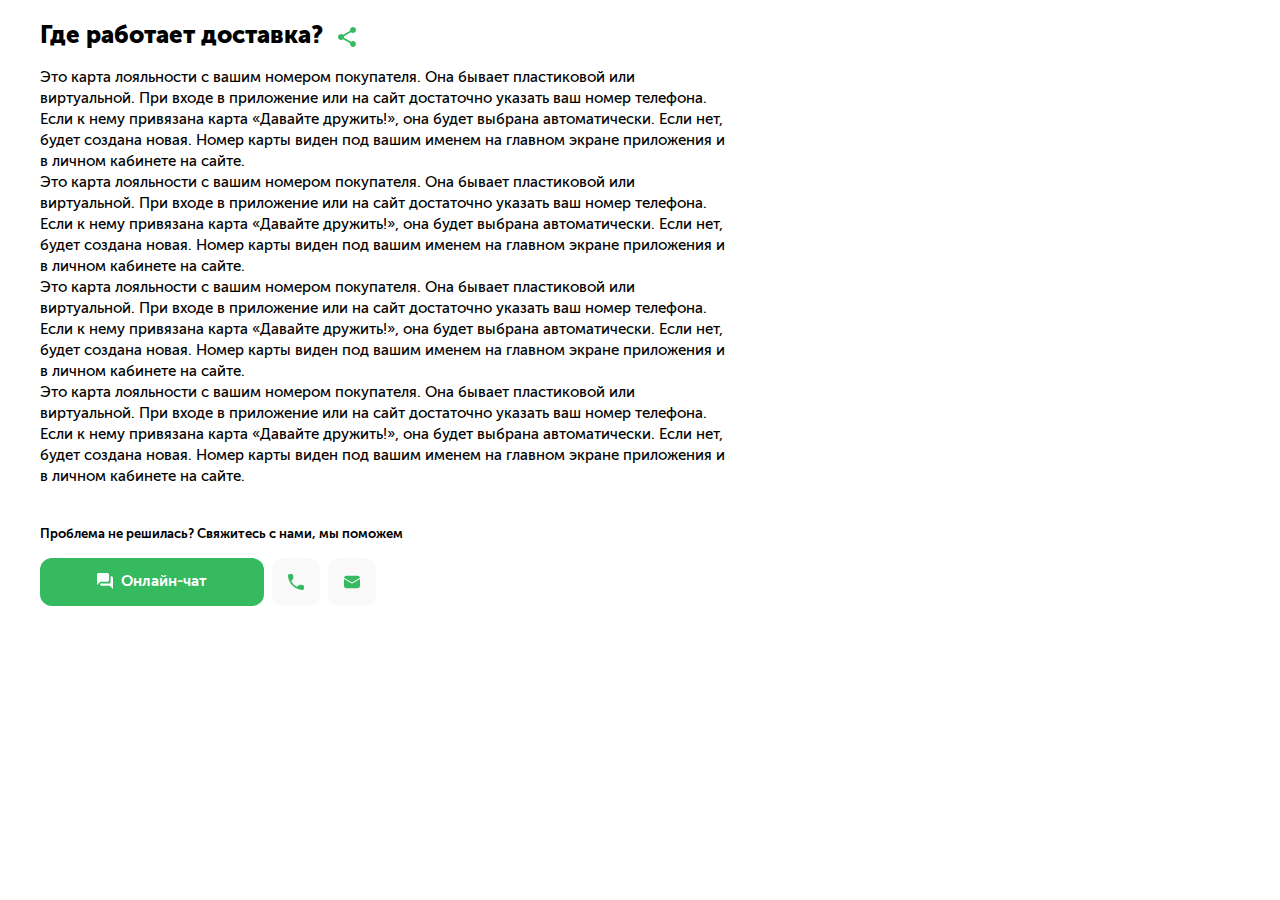
==== faq.html @ 6ecd6de2 "Add files via upload" ====
<!doctype html><html lang="en"><head><meta charset="UTF-8"><meta name="viewport" content="width=device-width,user-scalable=no,initial-scale=1,maximum-scale=1,minimum-scale=1"><meta http-equiv="X-UA-Compatible" content="ie=edge"><title>Vkusvill</title><script defer="defer" src="main.js"></script><link href="main.css" rel="stylesheet"></head><body><svg xmlns="http://www.w3.org/2000/svg" style="display: none"><symbol id="share" viewBox="0 0 18 20"><path d="M15 14.08C14.24 14.08 13.56 14.38 13.04 14.85L5.91 10.7C5.96 10.47 6 10.24 6 10C6 9.76 5.96 9.53 5.91 9.3L12.96 5.19C13.5 5.69 14.21 6 15 6C16.66 6 18 4.66 18 3C18 1.34 16.66 0 15 0C13.34 0 12 1.34 12 3C12 3.24 12.04 3.47 12.09 3.7L5.04 7.81C4.5 7.31 3.79 7 3 7C1.34 7 0 8.34 0 10C0 11.66 1.34 13 3 13C3.79 13 4.5 12.69 5.04 12.19L12.16 16.35C12.11 16.56 12.08 16.78 12.08 17C12.08 18.61 13.39 19.92 15 19.92C16.61 19.92 17.92 18.61 17.92 17C17.92 15.39 16.61 14.08 15 14.08Z"/></symbol><symbol id="online_chat" viewBox="0 0 16 16"><path d="M14.4 3.2H13.6V9.6C13.6 10.04 13.24 10.4 12.8 10.4H3.2V11.2C3.2 12.08 3.92 12.8 4.8 12.8H12.8L16 16V4.8C16 3.92 15.28 3.2 14.4 3.2ZM12 7.2V1.6C12 0.72 11.28 0 10.4 0H1.6C0.72 0 0 0.72 0 1.6V12L3.2 8.8H10.4C11.28 8.8 12 8.08 12 7.2Z"/></symbol><symbol id="call" width="16" height="16" viewBox="0 0 16 16"><path d="M14.4323 10.9109L12.17 10.6526C11.6267 10.5903 11.0923 10.7773 10.7093 11.1603L9.07041 12.7992C6.54978 11.5166 4.4834 9.45909 3.20082 6.92954L4.84858 5.28177C5.23157 4.89878 5.41862 4.36436 5.35627 3.82104L5.09797 1.57652C4.99109 0.676922 4.23401 0 3.32551 0H1.78464C0.778165 0 -0.0590758 0.837245 0.0032719 1.84372C0.475333 9.45018 6.55869 15.5247 14.1562 15.9967C15.1627 16.0591 15.9999 15.2218 15.9999 14.2154V12.6745C16.0088 11.7749 15.3319 11.0178 14.4323 10.9109Z"/></symbol><symbol id="email" viewBox="0 0 14 11"><path d="M14 2.85408V8.88461C14 9.44565 13.7695 9.98371 13.3593 10.3804C12.9491 10.7771 12.3927 11 11.8125 11H2.1875C1.60734 11 1.05094 10.7771 0.640704 10.3804C0.230468 9.98371 0 9.44565 0 8.88461V2.85408L6.77775 6.71085C6.84508 6.74925 6.92183 6.7695 7 6.7695C7.07817 6.7695 7.15492 6.74925 7.22225 6.71085L14 2.85408ZM11.8125 2.61907e-08C12.3508 -8.18366e-05 12.8701 0.191744 13.2713 0.53878C13.6725 0.885816 13.9272 1.3637 13.9869 1.881L7 5.85538L0.0131251 1.881C0.0727635 1.3637 0.327533 0.885816 0.728696 0.53878C1.12986 0.191744 1.64925 -8.18366e-05 2.1875 2.61907e-08H11.8125Z"/></symbol></svg><article class="container faq-page"><h1 class="faq-page__heading mb-2">Где работает доставка? <a href="#" class="faq-page__share"><svg class="faq-page__svg"><use xlink:href="#share"/></svg></a></h1><div class="faq-page__text mb-5"><p>Это карта лояльности с вашим номером покупателя. Она бывает пластиковой или виртуальной. При входе в приложение или на сайт достаточно указать ваш номер телефона. Если к нему привязана карта «Давайте дружить!», она будет выбрана автоматически. Если нет, будет создана новая. Номер карты виден под вашим именем на главном экране приложения и в личном кабинете на сайте.</p><p>Это карта лояльности с вашим номером покупателя. Она бывает пластиковой или виртуальной. При входе в приложение или на сайт достаточно указать ваш номер телефона. Если к нему привязана карта «Давайте дружить!», она будет выбрана автоматически. Если нет, будет создана новая. Номер карты виден под вашим именем на главном экране приложения и в личном кабинете на сайте.</p><p>Это карта лояльности с вашим номером покупателя. Она бывает пластиковой или виртуальной. При входе в приложение или на сайт достаточно указать ваш номер телефона. Если к нему привязана карта «Давайте дружить!», она будет выбрана автоматически. Если нет, будет создана новая. Номер карты виден под вашим именем на главном экране приложения и в личном кабинете на сайте.</p><p>Это карта лояльности с вашим номером покупателя. Она бывает пластиковой или виртуальной. При входе в приложение или на сайт достаточно указать ваш номер телефона. Если к нему привязана карта «Давайте дружить!», она будет выбрана автоматически. Если нет, будет создана новая. Номер карты виден под вашим именем на главном экране приложения и в личном кабинете на сайте.</p></div><div class="faq-page__info mb-2">Проблема не решилась? Свяжитесь с нами, мы поможем</div><div class="faq-page__btns flex"><button class="button mr-1"><svg><use xlink:href="#online_chat"/></svg> Онлайн-чат</button> <a href="" class="button button_gray button_icon mr-1"><svg><use xlink:href="#call"/></svg> </a><a href="" class="button button_gray button_icon"><svg><use xlink:href="#email"/></svg></a></div></article></body></html>
---- main.css ----
/*! normalize.css v8.0.1 | MIT License | github.com/necolas/normalize.css */html{line-height:1.15;-webkit-text-size-adjust:100%}body{margin:0}main{display:block}h1{font-size:2em;margin:.67em 0}hr{box-sizing:content-box;height:0;overflow:visible}pre{font-family:monospace,monospace;font-size:1em}a{background-color:transparent}abbr[title]{border-bottom:none;text-decoration:underline;text-decoration:underline dotted}b,strong{font-weight:bolder}code,kbd,samp{font-family:monospace,monospace;font-size:1em}small{font-size:80%}sub,sup{font-size:75%;line-height:0;position:relative;vertical-align:baseline}sub{bottom:-0.25em}sup{top:-0.5em}img{border-style:none}button,input,optgroup,select,textarea{font-family:inherit;font-size:100%;line-height:1.15;margin:0}button,input{overflow:visible}button,select{text-transform:none}button,[type=button],[type=reset],[type=submit]{-webkit-appearance:button}button::-moz-focus-inner,[type=button]::-moz-focus-inner,[type=reset]::-moz-focus-inner,[type=submit]::-moz-focus-inner{border-style:none;padding:0}button:-moz-focusring,[type=button]:-moz-focusring,[type=reset]:-moz-focusring,[type=submit]:-moz-focusring{outline:1px dotted ButtonText}fieldset{padding:.35em .75em .625em}legend{box-sizing:border-box;color:inherit;display:table;max-width:100%;padding:0;white-space:normal}progress{vertical-align:baseline}textarea{overflow:auto}[type=checkbox],[type=radio]{box-sizing:border-box;padding:0}[type=number]::-webkit-inner-spin-button,[type=number]::-webkit-outer-spin-button{height:auto}[type=search]{-webkit-appearance:textfield;outline-offset:-2px}[type=search]::-webkit-search-decoration{-webkit-appearance:none}::-webkit-file-upload-button{-webkit-appearance:button;font:inherit}details{display:block}summary{display:list-item}template{display:none}[hidden]{display:none}
@font-face{font-family:"MuseoSansCyrl";src:url(c47982330da7d99e42d2.eot);src:url(c47982330da7d99e42d2.eot?#iefix) format("embedded-opentype"),url(7733fb6229c237c72292.woff2) format("woff2"),url(25bff898b6d82c2fc7ab.woff) format("woff"),url(36408055524ab44a9cad.ttf) format("truetype"),url(8a461a5eb0399a7c7fcb.svg#MuseoSansCyrl-500) format("svg");font-weight:normal;font-style:normal;font-display:swap}@font-face{font-family:"MuseoSansCyrl";src:url(dcfe2e3cb6ce11ec94a7.eot);src:url(dcfe2e3cb6ce11ec94a7.eot?#iefix) format("embedded-opentype"),url(aa9db36a4c010356f121.woff2) format("woff2"),url(510f7456c7737922b0af.woff) format("woff"),url(f8bad382d305748665bd.ttf) format("truetype"),url(11a85b06cc03d2a4c913.svg#MuseoSansCyrl-700) format("svg");font-weight:700;font-style:normal;font-display:swap}@font-face{font-family:"MuseoSansCyrl";src:url(2679ae55111a3c00cbb6.eot);src:url(2679ae55111a3c00cbb6.eot?#iefix) format("embedded-opentype"),url(c58c8df7813ee9708883.woff2) format("woff2"),url(ad2b4957abd3c7c90957.woff) format("woff"),url(f7c55750ddc139dd7db4.ttf) format("truetype"),url(3efbb39ddbcee7e6b929.svg#MuseoSansCyrl-900) format("svg");font-weight:900;font-style:normal;font-display:swap}
:root{--telegram: #5992E8;--telegram-light: #93BBEA;--main: #FFFFFF;--accent: #36BA5F;--accent-secondary: #F9F9F9;--font-color: #1A1A1A;--font-color-light: #949494;--background: #FFFFFF;--ff: "MuseoSansCyrl", Helvetica,Arial,sans-serif}
:root{--telegram: #5992E8;--telegram-light: #93BBEA;--main: #FFFFFF;--accent: #36BA5F;--accent-secondary: #F9F9F9;--font-color: #1A1A1A;--font-color-light: #949494;--background: #FFFFFF;--ff: "MuseoSansCyrl", Helvetica,Arial,sans-serif}.container{width:1280px;margin:0 auto;padding-right:40px;padding-left:40px;box-sizing:border-box}@media(max-width: 1280px){.container{width:100%}}@media(max-width: 768px){.container{padding-left:20px;padding-right:20px}}.col-1{width:8.3333333333%}.col-2{width:16.6666666667%}.col-3{width:25%}.col-4{width:33.3333333333%}.col-5{width:41.6666666667%}.col-6{width:50%}.col-7{width:58.3333333333%}.col-8{width:66.6666666667%}.col-9{width:75%}.col-10{width:83.3333333333%}.col-11{width:91.6666666667%}.col-12{width:100%}@media(max-width: 1280px){.col-lg-1{width:8.3333333333%}.col-lg-2{width:16.6666666667%}.col-lg-3{width:25%}.col-lg-4{width:33.3333333333%}.col-lg-5{width:41.6666666667%}.col-lg-6{width:50%}.col-lg-7{width:58.3333333333%}.col-lg-8{width:66.6666666667%}.col-lg-9{width:75%}.col-lg-10{width:83.3333333333%}.col-lg-11{width:91.6666666667%}.col-lg-12{width:100%}}@media(max-width: 991px){.col-md-1{width:8.3333333333%}.col-md-2{width:16.6666666667%}.col-md-3{width:25%}.col-md-4{width:33.3333333333%}.col-md-5{width:41.6666666667%}.col-md-6{width:50%}.col-md-7{width:58.3333333333%}.col-md-8{width:66.6666666667%}.col-md-9{width:75%}.col-md-10{width:83.3333333333%}.col-md-11{width:91.6666666667%}.col-md-12{width:100%}}@media(max-width: 768px){.col-sm-1{width:8.3333333333%}.col-sm-2{width:16.6666666667%}.col-sm-3{width:25%}.col-sm-4{width:33.3333333333%}.col-sm-5{width:41.6666666667%}.col-sm-6{width:50%}.col-sm-7{width:58.3333333333%}.col-sm-8{width:66.6666666667%}.col-sm-9{width:75%}.col-sm-10{width:83.3333333333%}.col-sm-11{width:91.6666666667%}.col-sm-12{width:100%}}@media(max-width: 567px){.col-xs-1{width:8.3333333333%}.col-xs-2{width:16.6666666667%}.col-xs-3{width:25%}.col-xs-4{width:33.3333333333%}.col-xs-5{width:41.6666666667%}.col-xs-6{width:50%}.col-xs-7{width:58.3333333333%}.col-xs-8{width:66.6666666667%}.col-xs-9{width:75%}.col-xs-10{width:83.3333333333%}.col-xs-11{width:91.6666666667%}}.cell{padding:0 8px;box-sizing:border-box}.ungutter{margin-right:-8px;margin-left:-8px}.ac{text-align:center}.flex{display:flex}.flex-col{flex-direction:column}.flex-wrap{flex-wrap:wrap}.align-center{align-items:center}.justify-between{justify-content:space-between}@media(max-width: 768px){.justify-between-sm{justify-content:space-between}}.justify-center{justify-content:center}@media(max-width: 768px){.justify-center-sm{justify-content:center}}.justify-end{justify-content:flex-end}.justify-start{justify-content:flex-start}@media(max-width: 1280px){.justify-start-lg{justify-content:flex-start}}@media(max-width: 991px){.justify-start-md{justify-content:flex-start}}.mt-0{margin-top:0px !important}.mt-1{margin-top:8px !important}.mt-2{margin-top:16px !important}.mt-3{margin-top:24px !important}.mt-4{margin-top:32px !important}.mt-5{margin-top:40px !important}.mt-6{margin-top:48px !important}.mt-7{margin-top:56px !important}.mt-8{margin-top:64px !important}.mt-9{margin-top:72px !important}.mt-10{margin-top:80px !important}.mb-0{margin-bottom:0px !important}.mb-1{margin-bottom:8px !important}.mb-2{margin-bottom:16px !important}.mb-3{margin-bottom:24px !important}.mb-4{margin-bottom:32px !important}.mb-5{margin-bottom:40px !important}.mb-6{margin-bottom:48px !important}.mb-7{margin-bottom:56px !important}.mb-8{margin-bottom:64px !important}.mb-9{margin-bottom:72px !important}.mb-10{margin-bottom:80px !important}.mr-0{margin-right:0px !important}.mr-1{margin-right:8px !important}.mr-2{margin-right:16px !important}.mr-3{margin-right:24px !important}.mr-4{margin-right:32px !important}.mr-5{margin-right:40px !important}.mr-6{margin-right:48px !important}.mr-7{margin-right:56px !important}.mr-8{margin-right:64px !important}.mr-9{margin-right:72px !important}.mr-10{margin-right:80px !important}.ml-0{margin-left:0px !important}.ml-1{margin-left:8px !important}.ml-2{margin-left:16px !important}.ml-3{margin-left:24px !important}.ml-4{margin-left:32px !important}.ml-5{margin-left:40px !important}.ml-6{margin-left:48px !important}.ml-7{margin-left:56px !important}.ml-8{margin-left:64px !important}.ml-9{margin-left:72px !important}.ml-10{margin-left:80px !important}
body{font-family:var(--ff);font-weight:500;font-size:15px;line-height:140%;background-color:var(--background);box-sizing:border-box}h1{font-size:60px;line-height:120%;font-weight:900;margin:0}@media(max-width: 991px){h1{font-size:40px}}h2{font-size:40px;line-height:120%;font-weight:700;margin:0}@media(max-width: 991px){h2{font-size:26px}}p{margin:0}

.button{display:flex;justify-content:center;padding-top:15px;padding-bottom:15px;width:224px;border-radius:12px;font-size:15px;line-height:120%;font-weight:700;background-color:var(--accent);color:var(--main);border:none}.button:hover{cursor:pointer}.button svg{width:16px;height:16px;margin-right:8px;fill:var(--main)}.button_white{background-color:var(--main);color:var(--font-color)}.button_white svg{fill:var(--font-color)}.button_gray{background-color:var(--accent-secondary);color:var(--font-color)}.button_gray svg{fill:var(--accent)}.button_icon{display:flex;align-items:center;justify-content:center;width:48px;height:48px;padding:0}.button_icon svg{margin:0}.soc-media{width:56px;height:56px;display:flex;align-items:center;justify-content:center;border:none;border-radius:13.3311px;background-color:var(--accent-secondary)}.soc-media svg{fill:var(--accent)}
.main-banner{display:flex;flex-direction:column;align-items:center;padding:40px 16px 50px;margin-bottom:82px;border-radius:40px;background-image:url([data-uri]),url([data-uri]);background-repeat:no-repeat;background-position:0 37px,100% 80px;background-color:var(--telegram-light);color:var(--main)}.main-banner__heading{text-align:center}.main-banner__text{max-width:553px;text-align:center;font-size:17px;line-height:140%;margin-top:0;margin-bottom:40px}.main-banner__buttons{display:flex;flex-wrap:wrap;justify-content:center}.main-banner__item{width:160px;margin:0 2px 4px 2px}
.socs{max-width:996px;margin:0 auto;border-radius:40px;background-color:var(--main);box-shadow:0px 20px 60px rgba(26,26,26,.05)}@media(max-width: 991px){.socs__heading{margin-bottom:16px}}.socs__wrap{display:flex;flex-wrap:wrap;padding:42px 40px 28px}.socs__text{font-weight:700;font-size:15px;line-height:120%;margin-bottom:16px}.socs__item{margin:0 14px 14px 0}@media(max-width: 991px){.socs__item:first-child{margin-left:0}}.socs__item:last-child{margin-right:0}.socs__icons{display:flex;flex-wrap:wrap}.socs__icons_vk{width:26px;height:14px}.socs__icons_insta{width:20px;height:20px}.socs__icons_spot{width:20px;height:23px}.socs__icons_twit{width:24px;height:19px}.socs__icons_dzen{width:36px;height:36px}.socs__icons_fb{width:11px;height:24px}
.faq{display:block;min-height:160px;padding:16px;background-color:var(--main);box-shadow:0px 0px 20px rgba(0,0,0,.05);border-radius:16px;text-decoration:none;color:var(--font-color);box-sizing:border-box}.faq__heading{margin-bottom:8px;font-weight:700;font-size:20px;line-height:120%}.faq__text{font-size:15px;line-height:140%;color:var(--font-color-light)}.faq_bg{background-image:url([data-uri]);background-repeat:no-repeat;background-position:right center}.faq_bg .faq__heading{max-width:150px}.faq_bg .faq__text{max-width:150px}
.cg-carousel{padding:20px 12px;position:relative}.cg-carousel__container{position:relative;left:0}.cg-carousel__track{position:relative;display:grid;grid-auto-columns:100%;grid-auto-flow:column}.cg-carousel__slide{box-sizing:border-box;position:relative;width:100%}.cg-carousel__btn{position:absolute;top:50%;right:20px;display:flex;align-items:center;justify-content:center;width:44px;height:44px;margin-top:-22px;border-radius:50%;background:var(--main);box-shadow:0px 1px 7px rgba(0,0,0,.09);z-index:10}.cg-carousel__btn svg{width:8px;height:12px}.cg-carousel__btn_left{left:20px}.cg-carousel__btn_left svg{transform:rotate(180deg)}@-webkit-keyframes slideIn{100%{left:0}}@keyframes slideIn{100%{left:0}}@-webkit-keyframes slideOutLeft{100%{left:-100%}}@keyframes slideOutLeft{100%{left:-100%}}@-webkit-keyframes slideOutRight{100%{left:100%}}@keyframes slideOutRight{100%{left:100%}}
.faq-block{margin:0 -12px;overflow:hidden}.faq-block__heading{margin-bottom:12px;text-align:center}
.reference{display:flex;margin-bottom:12px;align-items:center;justify-content:space-between;padding:20px 24px;background:var(--main);box-shadow:0px 0px 30px rgba(0,0,0,.05);border-radius:16px}.reference:last-child{margin-bottom:0}.reference__heading{font-weight:700;font-size:20px;line-height:120%}.reference__text{max-width:496px;margin-top:4px;color:var(--font-color-light);font-size:13px;line-height:140%}.reference__svg{width:8px;height:12px;fill:var(--font-color-light)}
.faq-page{padding-top:22px}.faq-page__heading{display:flex;align-items:center;font-size:24px;line-height:120%;font-weight:900}.faq-page__text{max-width:690px}.faq-page__info{font-size:13px;line-height:120%;font-weight:700}.faq-page__share{padding-left:15px}.faq-page__svg{width:18px;height:20px;fill:var(--accent);vertical-align:middle}
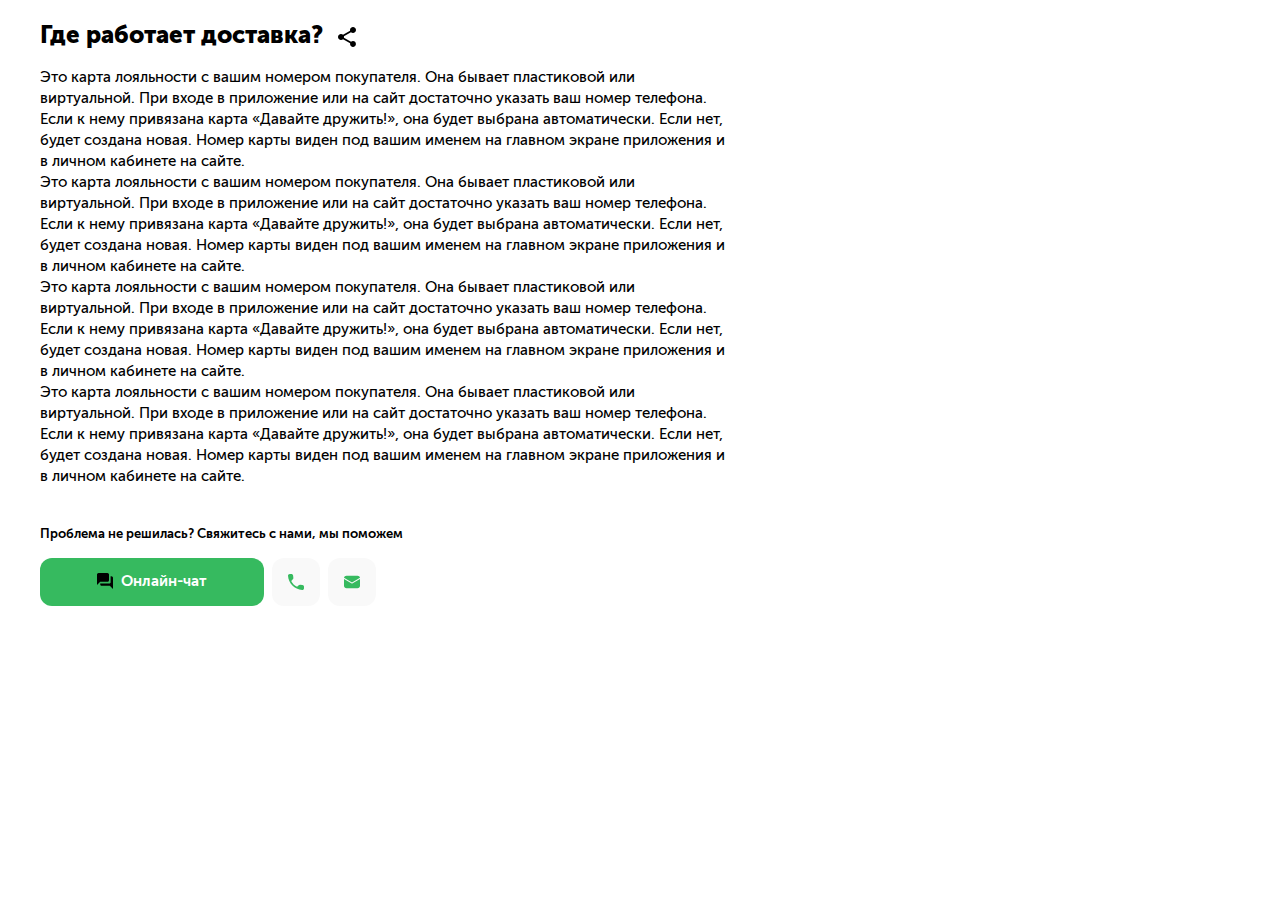
==== commit c738c52d: "Add files via upload" ====
--- a/faq.html
+++ b/faq.html
@@ -1 +1,83 @@
-<!doctype html><html lang="en"><head><meta charset="UTF-8"><meta name="viewport" content="width=device-width,user-scalable=no,initial-scale=1,maximum-scale=1,minimum-scale=1"><meta http-equiv="X-UA-Compatible" content="ie=edge"><title>Vkusvill</title><script defer="defer" src="main.js"></script><link href="main.css" rel="stylesheet"></head><body><svg xmlns="http://www.w3.org/2000/svg" style="display: none"><symbol id="share" viewBox="0 0 18 20"><path d="M15 14.08C14.24 14.08 13.56 14.38 13.04 14.85L5.91 10.7C5.96 10.47 6 10.24 6 10C6 9.76 5.96 9.53 5.91 9.3L12.96 5.19C13.5 5.69 14.21 6 15 6C16.66 6 18 4.66 18 3C18 1.34 16.66 0 15 0C13.34 0 12 1.34 12 3C12 3.24 12.04 3.47 12.09 3.7L5.04 7.81C4.5 7.31 3.79 7 3 7C1.34 7 0 8.34 0 10C0 11.66 1.34 13 3 13C3.79 13 4.5 12.69 5.04 12.19L12.16 16.35C12.11 16.56 12.08 16.78 12.08 17C12.08 18.61 13.39 19.92 15 19.92C16.61 19.92 17.92 18.61 17.92 17C17.92 15.39 16.61 14.08 15 14.08Z"/></symbol><symbol id="online_chat" viewBox="0 0 16 16"><path d="M14.4 3.2H13.6V9.6C13.6 10.04 13.24 10.4 12.8 10.4H3.2V11.2C3.2 12.08 3.92 12.8 4.8 12.8H12.8L16 16V4.8C16 3.92 15.28 3.2 14.4 3.2ZM12 7.2V1.6C12 0.72 11.28 0 10.4 0H1.6C0.72 0 0 0.72 0 1.6V12L3.2 8.8H10.4C11.28 8.8 12 8.08 12 7.2Z"/></symbol><symbol id="call" width="16" height="16" viewBox="0 0 16 16"><path d="M14.4323 10.9109L12.17 10.6526C11.6267 10.5903 11.0923 10.7773 10.7093 11.1603L9.07041 12.7992C6.54978 11.5166 4.4834 9.45909 3.20082 6.92954L4.84858 5.28177C5.23157 4.89878 5.41862 4.36436 5.35627 3.82104L5.09797 1.57652C4.99109 0.676922 4.23401 0 3.32551 0H1.78464C0.778165 0 -0.0590758 0.837245 0.0032719 1.84372C0.475333 9.45018 6.55869 15.5247 14.1562 15.9967C15.1627 16.0591 15.9999 15.2218 15.9999 14.2154V12.6745C16.0088 11.7749 15.3319 11.0178 14.4323 10.9109Z"/></symbol><symbol id="email" viewBox="0 0 14 11"><path d="M14 2.85408V8.88461C14 9.44565 13.7695 9.98371 13.3593 10.3804C12.9491 10.7771 12.3927 11 11.8125 11H2.1875C1.60734 11 1.05094 10.7771 0.640704 10.3804C0.230468 9.98371 0 9.44565 0 8.88461V2.85408L6.77775 6.71085C6.84508 6.74925 6.92183 6.7695 7 6.7695C7.07817 6.7695 7.15492 6.74925 7.22225 6.71085L14 2.85408ZM11.8125 2.61907e-08C12.3508 -8.18366e-05 12.8701 0.191744 13.2713 0.53878C13.6725 0.885816 13.9272 1.3637 13.9869 1.881L7 5.85538L0.0131251 1.881C0.0727635 1.3637 0.327533 0.885816 0.728696 0.53878C1.12986 0.191744 1.64925 -8.18366e-05 2.1875 2.61907e-08H11.8125Z"/></symbol></svg><article class="container faq-page"><h1 class="faq-page__heading mb-2">Где работает доставка? <a href="#" class="faq-page__share"><svg class="faq-page__svg"><use xlink:href="#share"/></svg></a></h1><div class="faq-page__text mb-5"><p>Это карта лояльности с вашим номером покупателя. Она бывает пластиковой или виртуальной. При входе в приложение или на сайт достаточно указать ваш номер телефона. Если к нему привязана карта «Давайте дружить!», она будет выбрана автоматически. Если нет, будет создана новая. Номер карты виден под вашим именем на главном экране приложения и в личном кабинете на сайте.</p><p>Это карта лояльности с вашим номером покупателя. Она бывает пластиковой или виртуальной. При входе в приложение или на сайт достаточно указать ваш номер телефона. Если к нему привязана карта «Давайте дружить!», она будет выбрана автоматически. Если нет, будет создана новая. Номер карты виден под вашим именем на главном экране приложения и в личном кабинете на сайте.</p><p>Это карта лояльности с вашим номером покупателя. Она бывает пластиковой или виртуальной. При входе в приложение или на сайт достаточно указать ваш номер телефона. Если к нему привязана карта «Давайте дружить!», она будет выбрана автоматически. Если нет, будет создана новая. Номер карты виден под вашим именем на главном экране приложения и в личном кабинете на сайте.</p><p>Это карта лояльности с вашим номером покупателя. Она бывает пластиковой или виртуальной. При входе в приложение или на сайт достаточно указать ваш номер телефона. Если к нему привязана карта «Давайте дружить!», она будет выбрана автоматически. Если нет, будет создана новая. Номер карты виден под вашим именем на главном экране приложения и в личном кабинете на сайте.</p></div><div class="faq-page__info mb-2">Проблема не решилась? Свяжитесь с нами, мы поможем</div><div class="faq-page__btns flex"><button class="button mr-1"><svg><use xlink:href="#online_chat"/></svg> Онлайн-чат</button> <a href="" class="button button_gray button_icon mr-1"><svg><use xlink:href="#call"/></svg> </a><a href="" class="button button_gray button_icon"><svg><use xlink:href="#email"/></svg></a></div></article></body></html>+<!doctype html>
+<html lang="en">
+<head>
+    <meta charset="UTF-8">
+    <meta name="viewport" content="width=device-width, user-scalable=no, initial-scale=1.0, maximum-scale=1.0, minimum-scale=1.0">
+    <meta http-equiv="X-UA-Compatible" content="ie=edge">
+    <title>Vkusvill</title>
+<script defer src="main.js"></script><link href="main.css" rel="stylesheet"></head>
+<body>
+    <svg xmlns="http://www.w3.org/2000/svg" style="display: none">
+        <symbol id="share" viewBox="0 0 18 20">
+            <path d="M15 14.08C14.24 14.08 13.56 14.38 13.04 14.85L5.91 10.7C5.96 10.47 6 10.24 6 10C6 9.76 5.96 9.53 5.91 9.3L12.96 5.19C13.5 5.69 14.21 6 15 6C16.66 6 18 4.66 18 3C18 1.34 16.66 0 15 0C13.34 0 12 1.34 12 3C12 3.24 12.04 3.47 12.09 3.7L5.04 7.81C4.5 7.31 3.79 7 3 7C1.34 7 0 8.34 0 10C0 11.66 1.34 13 3 13C3.79 13 4.5 12.69 5.04 12.19L12.16 16.35C12.11 16.56 12.08 16.78 12.08 17C12.08 18.61 13.39 19.92 15 19.92C16.61 19.92 17.92 18.61 17.92 17C17.92 15.39 16.61 14.08 15 14.08Z"/>
+        </symbol>
+        <symbol id="online_chat" viewBox="0 0 16 16">
+            <path d="M14.4 3.2H13.6V9.6C13.6 10.04 13.24 10.4 12.8 10.4H3.2V11.2C3.2 12.08 3.92 12.8 4.8 12.8H12.8L16 16V4.8C16 3.92 15.28 3.2 14.4 3.2ZM12 7.2V1.6C12 0.72 11.28 0 10.4 0H1.6C0.72 0 0 0.72 0 1.6V12L3.2 8.8H10.4C11.28 8.8 12 8.08 12 7.2Z"/>
+        </symbol>
+        <symbol id="call" width="16" height="16" viewBox="0 0 16 16">
+            <path d="M14.4323 10.9109L12.17 10.6526C11.6267 10.5903 11.0923 10.7773 10.7093 11.1603L9.07041 12.7992C6.54978 11.5166 4.4834 9.45909 3.20082 6.92954L4.84858 5.28177C5.23157 4.89878 5.41862 4.36436 5.35627 3.82104L5.09797 1.57652C4.99109 0.676922 4.23401 0 3.32551 0H1.78464C0.778165 0 -0.0590758 0.837245 0.0032719 1.84372C0.475333 9.45018 6.55869 15.5247 14.1562 15.9967C15.1627 16.0591 15.9999 15.2218 15.9999 14.2154V12.6745C16.0088 11.7749 15.3319 11.0178 14.4323 10.9109Z"/>
+        </symbol>
+        <symbol id="email" viewBox="0 0 14 11">
+            <path d="M14 2.85408V8.88461C14 9.44565 13.7695 9.98371 13.3593 10.3804C12.9491 10.7771 12.3927 11 11.8125 11H2.1875C1.60734 11 1.05094 10.7771 0.640704 10.3804C0.230468 9.98371 0 9.44565 0 8.88461V2.85408L6.77775 6.71085C6.84508 6.74925 6.92183 6.7695 7 6.7695C7.07817 6.7695 7.15492 6.74925 7.22225 6.71085L14 2.85408ZM11.8125 2.61907e-08C12.3508 -8.18366e-05 12.8701 0.191744 13.2713 0.53878C13.6725 0.885816 13.9272 1.3637 13.9869 1.881L7 5.85538L0.0131251 1.881C0.0727635 1.3637 0.327533 0.885816 0.728696 0.53878C1.12986 0.191744 1.64925 -8.18366e-05 2.1875 2.61907e-08H11.8125Z"/>
+        </symbol>
+    </svg>
+
+    <article class="container faq-page">
+        <h1 class="faq-page__heading mb-2">
+            Где работает доставка?
+            <a href="#" class="faq-page__share">
+                <svg class="faq-page__svg">
+                    <use xlink:href="#share"/>
+                </svg>
+            </a>
+        </h1>
+        <div class="faq-page__text mb-5">
+            <p>
+                Это карта лояльности с вашим номером покупателя. Она бывает пластиковой или виртуальной.
+                При входе в приложение или на сайт достаточно указать ваш номер телефона. Если к нему привязана карта «Давайте дружить!»,
+                она будет выбрана автоматически. Если нет, будет создана новая. Номер карты виден под вашим именем на главном экране приложения
+                и в личном кабинете на сайте.
+            </p>
+            <p>
+                Это карта лояльности с вашим номером покупателя. Она бывает пластиковой или виртуальной.
+                При входе в приложение или на сайт достаточно указать ваш номер телефона. Если к нему привязана карта «Давайте дружить!»,
+                она будет выбрана автоматически. Если нет, будет создана новая. Номер карты виден под вашим именем на главном экране приложения
+                и в личном кабинете на сайте.
+            </p>
+            <p>
+                Это карта лояльности с вашим номером покупателя. Она бывает пластиковой или виртуальной.
+                При входе в приложение или на сайт достаточно указать ваш номер телефона. Если к нему привязана карта «Давайте дружить!»,
+                она будет выбрана автоматически. Если нет, будет создана новая. Номер карты виден под вашим именем на главном экране приложения
+                и в личном кабинете на сайте.
+            </p>
+            <p>
+                Это карта лояльности с вашим номером покупателя. Она бывает пластиковой или виртуальной.
+                При входе в приложение или на сайт достаточно указать ваш номер телефона. Если к нему привязана карта «Давайте дружить!»,
+                она будет выбрана автоматически. Если нет, будет создана новая. Номер карты виден под вашим именем на главном экране приложения
+                и в личном кабинете на сайте.
+            </p>
+        </div>
+        <div class="faq-page__info mb-2">
+            Проблема не решилась? Свяжитесь с нами, мы поможем
+        </div>
+        <div class="faq-page__btns flex">
+            <button class="button mr-1">
+                <svg>
+                    <use xlink:href="#online_chat"/>
+                </svg>
+                Онлайн-чат
+            </button>
+            <a href="" class="button button_gray button_icon mr-1">
+                <svg>
+                    <use xlink:href="#call"/>
+                </svg>
+            </a>
+            <a href="" class="button button_gray button_icon">
+                <svg>
+                    <use xlink:href="#email"/>
+                </svg>
+            </a>
+        </div>
+    </article>
+</body>
+</html>
--- a/main.css
+++ b/main.css
@@ -1,14 +1,1285 @@
-/*! normalize.css v8.0.1 | MIT License | github.com/necolas/normalize.css */html{line-height:1.15;-webkit-text-size-adjust:100%}body{margin:0}main{display:block}h1{font-size:2em;margin:.67em 0}hr{box-sizing:content-box;height:0;overflow:visible}pre{font-family:monospace,monospace;font-size:1em}a{background-color:transparent}abbr[title]{border-bottom:none;text-decoration:underline;text-decoration:underline dotted}b,strong{font-weight:bolder}code,kbd,samp{font-family:monospace,monospace;font-size:1em}small{font-size:80%}sub,sup{font-size:75%;line-height:0;position:relative;vertical-align:baseline}sub{bottom:-0.25em}sup{top:-0.5em}img{border-style:none}button,input,optgroup,select,textarea{font-family:inherit;font-size:100%;line-height:1.15;margin:0}button,input{overflow:visible}button,select{text-transform:none}button,[type=button],[type=reset],[type=submit]{-webkit-appearance:button}button::-moz-focus-inner,[type=button]::-moz-focus-inner,[type=reset]::-moz-focus-inner,[type=submit]::-moz-focus-inner{border-style:none;padding:0}button:-moz-focusring,[type=button]:-moz-focusring,[type=reset]:-moz-focusring,[type=submit]:-moz-focusring{outline:1px dotted ButtonText}fieldset{padding:.35em .75em .625em}legend{box-sizing:border-box;color:inherit;display:table;max-width:100%;padding:0;white-space:normal}progress{vertical-align:baseline}textarea{overflow:auto}[type=checkbox],[type=radio]{box-sizing:border-box;padding:0}[type=number]::-webkit-inner-spin-button,[type=number]::-webkit-outer-spin-button{height:auto}[type=search]{-webkit-appearance:textfield;outline-offset:-2px}[type=search]::-webkit-search-decoration{-webkit-appearance:none}::-webkit-file-upload-button{-webkit-appearance:button;font:inherit}details{display:block}summary{display:list-item}template{display:none}[hidden]{display:none}
-@font-face{font-family:"MuseoSansCyrl";src:url(c47982330da7d99e42d2.eot);src:url(c47982330da7d99e42d2.eot?#iefix) format("embedded-opentype"),url(7733fb6229c237c72292.woff2) format("woff2"),url(25bff898b6d82c2fc7ab.woff) format("woff"),url(36408055524ab44a9cad.ttf) format("truetype"),url(8a461a5eb0399a7c7fcb.svg#MuseoSansCyrl-500) format("svg");font-weight:normal;font-style:normal;font-display:swap}@font-face{font-family:"MuseoSansCyrl";src:url(dcfe2e3cb6ce11ec94a7.eot);src:url(dcfe2e3cb6ce11ec94a7.eot?#iefix) format("embedded-opentype"),url(aa9db36a4c010356f121.woff2) format("woff2"),url(510f7456c7737922b0af.woff) format("woff"),url(f8bad382d305748665bd.ttf) format("truetype"),url(11a85b06cc03d2a4c913.svg#MuseoSansCyrl-700) format("svg");font-weight:700;font-style:normal;font-display:swap}@font-face{font-family:"MuseoSansCyrl";src:url(2679ae55111a3c00cbb6.eot);src:url(2679ae55111a3c00cbb6.eot?#iefix) format("embedded-opentype"),url(c58c8df7813ee9708883.woff2) format("woff2"),url(ad2b4957abd3c7c90957.woff) format("woff"),url(f7c55750ddc139dd7db4.ttf) format("truetype"),url(3efbb39ddbcee7e6b929.svg#MuseoSansCyrl-900) format("svg");font-weight:900;font-style:normal;font-display:swap}
-:root{--telegram: #5992E8;--telegram-light: #93BBEA;--main: #FFFFFF;--accent: #36BA5F;--accent-secondary: #F9F9F9;--font-color: #1A1A1A;--font-color-light: #949494;--background: #FFFFFF;--ff: "MuseoSansCyrl", Helvetica,Arial,sans-serif}
-:root{--telegram: #5992E8;--telegram-light: #93BBEA;--main: #FFFFFF;--accent: #36BA5F;--accent-secondary: #F9F9F9;--font-color: #1A1A1A;--font-color-light: #949494;--background: #FFFFFF;--ff: "MuseoSansCyrl", Helvetica,Arial,sans-serif}.container{width:1280px;margin:0 auto;padding-right:40px;padding-left:40px;box-sizing:border-box}@media(max-width: 1280px){.container{width:100%}}@media(max-width: 768px){.container{padding-left:20px;padding-right:20px}}.col-1{width:8.3333333333%}.col-2{width:16.6666666667%}.col-3{width:25%}.col-4{width:33.3333333333%}.col-5{width:41.6666666667%}.col-6{width:50%}.col-7{width:58.3333333333%}.col-8{width:66.6666666667%}.col-9{width:75%}.col-10{width:83.3333333333%}.col-11{width:91.6666666667%}.col-12{width:100%}@media(max-width: 1280px){.col-lg-1{width:8.3333333333%}.col-lg-2{width:16.6666666667%}.col-lg-3{width:25%}.col-lg-4{width:33.3333333333%}.col-lg-5{width:41.6666666667%}.col-lg-6{width:50%}.col-lg-7{width:58.3333333333%}.col-lg-8{width:66.6666666667%}.col-lg-9{width:75%}.col-lg-10{width:83.3333333333%}.col-lg-11{width:91.6666666667%}.col-lg-12{width:100%}}@media(max-width: 991px){.col-md-1{width:8.3333333333%}.col-md-2{width:16.6666666667%}.col-md-3{width:25%}.col-md-4{width:33.3333333333%}.col-md-5{width:41.6666666667%}.col-md-6{width:50%}.col-md-7{width:58.3333333333%}.col-md-8{width:66.6666666667%}.col-md-9{width:75%}.col-md-10{width:83.3333333333%}.col-md-11{width:91.6666666667%}.col-md-12{width:100%}}@media(max-width: 768px){.col-sm-1{width:8.3333333333%}.col-sm-2{width:16.6666666667%}.col-sm-3{width:25%}.col-sm-4{width:33.3333333333%}.col-sm-5{width:41.6666666667%}.col-sm-6{width:50%}.col-sm-7{width:58.3333333333%}.col-sm-8{width:66.6666666667%}.col-sm-9{width:75%}.col-sm-10{width:83.3333333333%}.col-sm-11{width:91.6666666667%}.col-sm-12{width:100%}}@media(max-width: 567px){.col-xs-1{width:8.3333333333%}.col-xs-2{width:16.6666666667%}.col-xs-3{width:25%}.col-xs-4{width:33.3333333333%}.col-xs-5{width:41.6666666667%}.col-xs-6{width:50%}.col-xs-7{width:58.3333333333%}.col-xs-8{width:66.6666666667%}.col-xs-9{width:75%}.col-xs-10{width:83.3333333333%}.col-xs-11{width:91.6666666667%}}.cell{padding:0 8px;box-sizing:border-box}.ungutter{margin-right:-8px;margin-left:-8px}.ac{text-align:center}.flex{display:flex}.flex-col{flex-direction:column}.flex-wrap{flex-wrap:wrap}.align-center{align-items:center}.justify-between{justify-content:space-between}@media(max-width: 768px){.justify-between-sm{justify-content:space-between}}.justify-center{justify-content:center}@media(max-width: 768px){.justify-center-sm{justify-content:center}}.justify-end{justify-content:flex-end}.justify-start{justify-content:flex-start}@media(max-width: 1280px){.justify-start-lg{justify-content:flex-start}}@media(max-width: 991px){.justify-start-md{justify-content:flex-start}}.mt-0{margin-top:0px !important}.mt-1{margin-top:8px !important}.mt-2{margin-top:16px !important}.mt-3{margin-top:24px !important}.mt-4{margin-top:32px !important}.mt-5{margin-top:40px !important}.mt-6{margin-top:48px !important}.mt-7{margin-top:56px !important}.mt-8{margin-top:64px !important}.mt-9{margin-top:72px !important}.mt-10{margin-top:80px !important}.mb-0{margin-bottom:0px !important}.mb-1{margin-bottom:8px !important}.mb-2{margin-bottom:16px !important}.mb-3{margin-bottom:24px !important}.mb-4{margin-bottom:32px !important}.mb-5{margin-bottom:40px !important}.mb-6{margin-bottom:48px !important}.mb-7{margin-bottom:56px !important}.mb-8{margin-bottom:64px !important}.mb-9{margin-bottom:72px !important}.mb-10{margin-bottom:80px !important}.mr-0{margin-right:0px !important}.mr-1{margin-right:8px !important}.mr-2{margin-right:16px !important}.mr-3{margin-right:24px !important}.mr-4{margin-right:32px !important}.mr-5{margin-right:40px !important}.mr-6{margin-right:48px !important}.mr-7{margin-right:56px !important}.mr-8{margin-right:64px !important}.mr-9{margin-right:72px !important}.mr-10{margin-right:80px !important}.ml-0{margin-left:0px !important}.ml-1{margin-left:8px !important}.ml-2{margin-left:16px !important}.ml-3{margin-left:24px !important}.ml-4{margin-left:32px !important}.ml-5{margin-left:40px !important}.ml-6{margin-left:48px !important}.ml-7{margin-left:56px !important}.ml-8{margin-left:64px !important}.ml-9{margin-left:72px !important}.ml-10{margin-left:80px !important}
-body{font-family:var(--ff);font-weight:500;font-size:15px;line-height:140%;background-color:var(--background);box-sizing:border-box}h1{font-size:60px;line-height:120%;font-weight:900;margin:0}@media(max-width: 991px){h1{font-size:40px}}h2{font-size:40px;line-height:120%;font-weight:700;margin:0}@media(max-width: 991px){h2{font-size:26px}}p{margin:0}
-
-.button{display:flex;justify-content:center;padding-top:15px;padding-bottom:15px;width:224px;border-radius:12px;font-size:15px;line-height:120%;font-weight:700;background-color:var(--accent);color:var(--main);border:none}.button:hover{cursor:pointer}.button svg{width:16px;height:16px;margin-right:8px;fill:var(--main)}.button_white{background-color:var(--main);color:var(--font-color)}.button_white svg{fill:var(--font-color)}.button_gray{background-color:var(--accent-secondary);color:var(--font-color)}.button_gray svg{fill:var(--accent)}.button_icon{display:flex;align-items:center;justify-content:center;width:48px;height:48px;padding:0}.button_icon svg{margin:0}.soc-media{width:56px;height:56px;display:flex;align-items:center;justify-content:center;border:none;border-radius:13.3311px;background-color:var(--accent-secondary)}.soc-media svg{fill:var(--accent)}
-.main-banner{display:flex;flex-direction:column;align-items:center;padding:40px 16px 50px;margin-bottom:82px;border-radius:40px;background-image:url([data-uri]),url([data-uri]);background-repeat:no-repeat;background-position:0 37px,100% 80px;background-color:var(--telegram-light);color:var(--main)}.main-banner__heading{text-align:center}.main-banner__text{max-width:553px;text-align:center;font-size:17px;line-height:140%;margin-top:0;margin-bottom:40px}.main-banner__buttons{display:flex;flex-wrap:wrap;justify-content:center}.main-banner__item{width:160px;margin:0 2px 4px 2px}
-.socs{max-width:996px;margin:0 auto;border-radius:40px;background-color:var(--main);box-shadow:0px 20px 60px rgba(26,26,26,.05)}@media(max-width: 991px){.socs__heading{margin-bottom:16px}}.socs__wrap{display:flex;flex-wrap:wrap;padding:42px 40px 28px}.socs__text{font-weight:700;font-size:15px;line-height:120%;margin-bottom:16px}.socs__item{margin:0 14px 14px 0}@media(max-width: 991px){.socs__item:first-child{margin-left:0}}.socs__item:last-child{margin-right:0}.socs__icons{display:flex;flex-wrap:wrap}.socs__icons_vk{width:26px;height:14px}.socs__icons_insta{width:20px;height:20px}.socs__icons_spot{width:20px;height:23px}.socs__icons_twit{width:24px;height:19px}.socs__icons_dzen{width:36px;height:36px}.socs__icons_fb{width:11px;height:24px}
-.faq{display:block;min-height:160px;padding:16px;background-color:var(--main);box-shadow:0px 0px 20px rgba(0,0,0,.05);border-radius:16px;text-decoration:none;color:var(--font-color);box-sizing:border-box}.faq__heading{margin-bottom:8px;font-weight:700;font-size:20px;line-height:120%}.faq__text{font-size:15px;line-height:140%;color:var(--font-color-light)}.faq_bg{background-image:url([data-uri]);background-repeat:no-repeat;background-position:right center}.faq_bg .faq__heading{max-width:150px}.faq_bg .faq__text{max-width:150px}
-.cg-carousel{padding:20px 12px;position:relative}.cg-carousel__container{position:relative;left:0}.cg-carousel__track{position:relative;display:grid;grid-auto-columns:100%;grid-auto-flow:column}.cg-carousel__slide{box-sizing:border-box;position:relative;width:100%}.cg-carousel__btn{position:absolute;top:50%;right:20px;display:flex;align-items:center;justify-content:center;width:44px;height:44px;margin-top:-22px;border-radius:50%;background:var(--main);box-shadow:0px 1px 7px rgba(0,0,0,.09);z-index:10}.cg-carousel__btn svg{width:8px;height:12px}.cg-carousel__btn_left{left:20px}.cg-carousel__btn_left svg{transform:rotate(180deg)}@-webkit-keyframes slideIn{100%{left:0}}@keyframes slideIn{100%{left:0}}@-webkit-keyframes slideOutLeft{100%{left:-100%}}@keyframes slideOutLeft{100%{left:-100%}}@-webkit-keyframes slideOutRight{100%{left:100%}}@keyframes slideOutRight{100%{left:100%}}
-.faq-block{margin:0 -12px;overflow:hidden}.faq-block__heading{margin-bottom:12px;text-align:center}
-.reference{display:flex;margin-bottom:12px;align-items:center;justify-content:space-between;padding:20px 24px;background:var(--main);box-shadow:0px 0px 30px rgba(0,0,0,.05);border-radius:16px}.reference:last-child{margin-bottom:0}.reference__heading{font-weight:700;font-size:20px;line-height:120%}.reference__text{max-width:496px;margin-top:4px;color:var(--font-color-light);font-size:13px;line-height:140%}.reference__svg{width:8px;height:12px;fill:var(--font-color-light)}
-.faq-page{padding-top:22px}.faq-page__heading{display:flex;align-items:center;font-size:24px;line-height:120%;font-weight:900}.faq-page__text{max-width:690px}.faq-page__info{font-size:13px;line-height:120%;font-weight:700}.faq-page__share{padding-left:15px}.faq-page__svg{width:18px;height:20px;fill:var(--accent);vertical-align:middle}
+/*!********************************************************************************************************************!*\
+  !*** css ./node_modules/css-loader/dist/cjs.js!./node_modules/sass-loader/dist/cjs.js!./src/styles/normalize.scss ***!
+  \********************************************************************************************************************/
+/*! normalize.css v8.0.1 | MIT License | github.com/necolas/normalize.css */
+/* Document
+   ========================================================================== */
+/**
+ * 1. Correct the line height in all browsers.
+ * 2. Prevent adjustments of font size after orientation changes in iOS.
+ */
+html {
+  line-height: 1.15;
+  /* 1 */
+  -webkit-text-size-adjust: 100%;
+  /* 2 */
+}
+
+/* Sections
+   ========================================================================== */
+/**
+ * Remove the margin in all browsers.
+ */
+body {
+  margin: 0;
+}
+
+/**
+ * Render the `main` element consistently in IE.
+ */
+main {
+  display: block;
+}
+
+/**
+ * Correct the font size and margin on `h1` elements within `section` and
+ * `article` contexts in Chrome, Firefox, and Safari.
+ */
+h1 {
+  font-size: 2em;
+  margin: 0.67em 0;
+}
+
+/* Grouping content
+   ========================================================================== */
+/**
+ * 1. Add the correct box sizing in Firefox.
+ * 2. Show the overflow in Edge and IE.
+ */
+hr {
+  box-sizing: content-box;
+  /* 1 */
+  height: 0;
+  /* 1 */
+  overflow: visible;
+  /* 2 */
+}
+
+/**
+ * 1. Correct the inheritance and scaling of font size in all browsers.
+ * 2. Correct the odd `em` font sizing in all browsers.
+ */
+pre {
+  font-family: monospace, monospace;
+  /* 1 */
+  font-size: 1em;
+  /* 2 */
+}
+
+/* Text-level semantics
+   ========================================================================== */
+/**
+ * Remove the gray background on active links in IE 10.
+ */
+a {
+  background-color: transparent;
+}
+
+/**
+ * 1. Remove the bottom border in Chrome 57-
+ * 2. Add the correct text decoration in Chrome, Edge, IE, Opera, and Safari.
+ */
+abbr[title] {
+  border-bottom: none;
+  /* 1 */
+  text-decoration: underline;
+  /* 2 */
+  text-decoration: underline dotted;
+  /* 2 */
+}
+
+/**
+ * Add the correct font weight in Chrome, Edge, and Safari.
+ */
+b,
+strong {
+  font-weight: bolder;
+}
+
+/**
+ * 1. Correct the inheritance and scaling of font size in all browsers.
+ * 2. Correct the odd `em` font sizing in all browsers.
+ */
+code,
+kbd,
+samp {
+  font-family: monospace, monospace;
+  /* 1 */
+  font-size: 1em;
+  /* 2 */
+}
+
+/**
+ * Add the correct font size in all browsers.
+ */
+small {
+  font-size: 80%;
+}
+
+/**
+ * Prevent `sub` and `sup` elements from affecting the line height in
+ * all browsers.
+ */
+sub,
+sup {
+  font-size: 75%;
+  line-height: 0;
+  position: relative;
+  vertical-align: baseline;
+}
+
+sub {
+  bottom: -0.25em;
+}
+
+sup {
+  top: -0.5em;
+}
+
+/* Embedded content
+   ========================================================================== */
+/**
+ * Remove the border on images inside links in IE 10.
+ */
+img {
+  border-style: none;
+}
+
+/* Forms
+   ========================================================================== */
+/**
+ * 1. Change the font styles in all browsers.
+ * 2. Remove the margin in Firefox and Safari.
+ */
+button,
+input,
+optgroup,
+select,
+textarea {
+  font-family: inherit;
+  /* 1 */
+  font-size: 100%;
+  /* 1 */
+  line-height: 1.15;
+  /* 1 */
+  margin: 0;
+  /* 2 */
+}
+
+/**
+ * Show the overflow in IE.
+ * 1. Show the overflow in Edge.
+ */
+button,
+input {
+  /* 1 */
+  overflow: visible;
+}
+
+/**
+ * Remove the inheritance of text transform in Edge, Firefox, and IE.
+ * 1. Remove the inheritance of text transform in Firefox.
+ */
+button,
+select {
+  /* 1 */
+  text-transform: none;
+}
+
+/**
+ * Correct the inability to style clickable types in iOS and Safari.
+ */
+button,
+[type=button],
+[type=reset],
+[type=submit] {
+  -webkit-appearance: button;
+}
+
+/**
+ * Remove the inner border and padding in Firefox.
+ */
+button::-moz-focus-inner,
+[type=button]::-moz-focus-inner,
+[type=reset]::-moz-focus-inner,
+[type=submit]::-moz-focus-inner {
+  border-style: none;
+  padding: 0;
+}
+
+/**
+ * Restore the focus styles unset by the previous rule.
+ */
+button:-moz-focusring,
+[type=button]:-moz-focusring,
+[type=reset]:-moz-focusring,
+[type=submit]:-moz-focusring {
+  outline: 1px dotted ButtonText;
+}
+
+/**
+ * Correct the padding in Firefox.
+ */
+fieldset {
+  padding: 0.35em 0.75em 0.625em;
+}
+
+/**
+ * 1. Correct the text wrapping in Edge and IE.
+ * 2. Correct the color inheritance from `fieldset` elements in IE.
+ * 3. Remove the padding so developers are not caught out when they zero out
+ *    `fieldset` elements in all browsers.
+ */
+legend {
+  box-sizing: border-box;
+  /* 1 */
+  color: inherit;
+  /* 2 */
+  display: table;
+  /* 1 */
+  max-width: 100%;
+  /* 1 */
+  padding: 0;
+  /* 3 */
+  white-space: normal;
+  /* 1 */
+}
+
+/**
+ * Add the correct vertical alignment in Chrome, Firefox, and Opera.
+ */
+progress {
+  vertical-align: baseline;
+}
+
+/**
+ * Remove the default vertical scrollbar in IE 10+.
+ */
+textarea {
+  overflow: auto;
+}
+
+/**
+ * 1. Add the correct box sizing in IE 10.
+ * 2. Remove the padding in IE 10.
+ */
+[type=checkbox],
+[type=radio] {
+  box-sizing: border-box;
+  /* 1 */
+  padding: 0;
+  /* 2 */
+}
+
+/**
+ * Correct the cursor style of increment and decrement buttons in Chrome.
+ */
+[type=number]::-webkit-inner-spin-button,
+[type=number]::-webkit-outer-spin-button {
+  height: auto;
+}
+
+/**
+ * 1. Correct the odd appearance in Chrome and Safari.
+ * 2. Correct the outline style in Safari.
+ */
+[type=search] {
+  -webkit-appearance: textfield;
+  /* 1 */
+  outline-offset: -2px;
+  /* 2 */
+}
+
+/**
+ * Remove the inner padding in Chrome and Safari on macOS.
+ */
+[type=search]::-webkit-search-decoration {
+  -webkit-appearance: none;
+}
+
+/**
+ * 1. Correct the inability to style clickable types in iOS and Safari.
+ * 2. Change font properties to `inherit` in Safari.
+ */
+::-webkit-file-upload-button {
+  -webkit-appearance: button;
+  /* 1 */
+  font: inherit;
+  /* 2 */
+}
+
+/* Interactive
+   ========================================================================== */
+/*
+ * Add the correct display in Edge, IE 10+, and Firefox.
+ */
+details {
+  display: block;
+}
+
+/*
+ * Add the correct display in all browsers.
+ */
+summary {
+  display: list-item;
+}
+
+/* Misc
+   ========================================================================== */
+/**
+ * Add the correct display in IE 10+.
+ */
+template {
+  display: none;
+}
+
+/**
+ * Add the correct display in IE 10.
+ */
+[hidden] {
+  display: none;
+}
+/*!***************************************************************************************************************!*\
+  !*** css ./node_modules/css-loader/dist/cjs.js!./node_modules/sass-loader/dist/cjs.js!./src/styles/font.scss ***!
+  \***************************************************************************************************************/
+@font-face {
+  font-family: "MuseoSansCyrl";
+  src: url(c47982330da7d99e42d2.eot);
+  src: url(c47982330da7d99e42d2.eot?#iefix) format("embedded-opentype"), url(7733fb6229c237c72292.woff2) format("woff2"), url(25bff898b6d82c2fc7ab.woff) format("woff"), url(36408055524ab44a9cad.ttf) format("truetype"), url(8a461a5eb0399a7c7fcb.svg#MuseoSansCyrl-500) format("svg");
+  font-weight: normal;
+  font-style: normal;
+  font-display: swap;
+}
+@font-face {
+  font-family: "MuseoSansCyrl";
+  src: url(dcfe2e3cb6ce11ec94a7.eot);
+  src: url(dcfe2e3cb6ce11ec94a7.eot?#iefix) format("embedded-opentype"), url(aa9db36a4c010356f121.woff2) format("woff2"), url(510f7456c7737922b0af.woff) format("woff"), url(f8bad382d305748665bd.ttf) format("truetype"), url(11a85b06cc03d2a4c913.svg#MuseoSansCyrl-700) format("svg");
+  font-weight: 700;
+  font-style: normal;
+  font-display: swap;
+}
+@font-face {
+  font-family: "MuseoSansCyrl";
+  src: url(2679ae55111a3c00cbb6.eot);
+  src: url(2679ae55111a3c00cbb6.eot?#iefix) format("embedded-opentype"), url(c58c8df7813ee9708883.woff2) format("woff2"), url(ad2b4957abd3c7c90957.woff) format("woff"), url(f7c55750ddc139dd7db4.ttf) format("truetype"), url(3efbb39ddbcee7e6b929.svg#MuseoSansCyrl-900) format("svg");
+  font-weight: 900;
+  font-style: normal;
+  font-display: swap;
+}
+/*!********************************************************************************************************************!*\
+  !*** css ./node_modules/css-loader/dist/cjs.js!./node_modules/sass-loader/dist/cjs.js!./src/styles/variables.scss ***!
+  \********************************************************************************************************************/
+
+/*!***************************************************************************************************************!*\
+  !*** css ./node_modules/css-loader/dist/cjs.js!./node_modules/sass-loader/dist/cjs.js!./src/styles/grid.scss ***!
+  \***************************************************************************************************************/
+.container {
+  width: 1280px;
+  margin: 0 auto;
+  padding-right: 40px;
+  padding-left: 40px;
+  box-sizing: border-box;
+}
+@media (max-width: 1280px) {
+  .container {
+    width: 100%;
+  }
+}
+@media (max-width: 768px) {
+  .container {
+    padding-left: 20px;
+    padding-right: 20px;
+  }
+}
+
+.col-1 {
+  width: 8.3333333333%;
+}
+
+.col-2 {
+  width: 16.6666666667%;
+}
+
+.col-3 {
+  width: 25%;
+}
+
+.col-4 {
+  width: 33.3333333333%;
+}
+
+.col-5 {
+  width: 41.6666666667%;
+}
+
+.col-6 {
+  width: 50%;
+}
+
+.col-7 {
+  width: 58.3333333333%;
+}
+
+.col-8 {
+  width: 66.6666666667%;
+}
+
+.col-9 {
+  width: 75%;
+}
+
+.col-10 {
+  width: 83.3333333333%;
+}
+
+.col-11 {
+  width: 91.6666666667%;
+}
+
+.col-12 {
+  width: 100%;
+}
+
+@media (max-width: 1280px) {
+  .col-lg-1 {
+    width: 8.3333333333%;
+  }
+
+  .col-lg-2 {
+    width: 16.6666666667%;
+  }
+
+  .col-lg-3 {
+    width: 25%;
+  }
+
+  .col-lg-4 {
+    width: 33.3333333333%;
+  }
+
+  .col-lg-5 {
+    width: 41.6666666667%;
+  }
+
+  .col-lg-6 {
+    width: 50%;
+  }
+
+  .col-lg-7 {
+    width: 58.3333333333%;
+  }
+
+  .col-lg-8 {
+    width: 66.6666666667%;
+  }
+
+  .col-lg-9 {
+    width: 75%;
+  }
+
+  .col-lg-10 {
+    width: 83.3333333333%;
+  }
+
+  .col-lg-11 {
+    width: 91.6666666667%;
+  }
+
+  .col-lg-12 {
+    width: 100%;
+  }
+}
+@media (max-width: 991px) {
+  .col-md-1 {
+    width: 8.3333333333%;
+  }
+
+  .col-md-2 {
+    width: 16.6666666667%;
+  }
+
+  .col-md-3 {
+    width: 25%;
+  }
+
+  .col-md-4 {
+    width: 33.3333333333%;
+  }
+
+  .col-md-5 {
+    width: 41.6666666667%;
+  }
+
+  .col-md-6 {
+    width: 50%;
+  }
+
+  .col-md-7 {
+    width: 58.3333333333%;
+  }
+
+  .col-md-8 {
+    width: 66.6666666667%;
+  }
+
+  .col-md-9 {
+    width: 75%;
+  }
+
+  .col-md-10 {
+    width: 83.3333333333%;
+  }
+
+  .col-md-11 {
+    width: 91.6666666667%;
+  }
+
+  .col-md-12 {
+    width: 100%;
+  }
+}
+@media (max-width: 768px) {
+  .col-sm-1 {
+    width: 8.3333333333%;
+  }
+
+  .col-sm-2 {
+    width: 16.6666666667%;
+  }
+
+  .col-sm-3 {
+    width: 25%;
+  }
+
+  .col-sm-4 {
+    width: 33.3333333333%;
+  }
+
+  .col-sm-5 {
+    width: 41.6666666667%;
+  }
+
+  .col-sm-6 {
+    width: 50%;
+  }
+
+  .col-sm-7 {
+    width: 58.3333333333%;
+  }
+
+  .col-sm-8 {
+    width: 66.6666666667%;
+  }
+
+  .col-sm-9 {
+    width: 75%;
+  }
+
+  .col-sm-10 {
+    width: 83.3333333333%;
+  }
+
+  .col-sm-11 {
+    width: 91.6666666667%;
+  }
+
+  .col-sm-12 {
+    width: 100%;
+  }
+}
+@media (max-width: 567px) {
+  .col-xs-1 {
+    width: 8.3333333333%;
+  }
+
+  .col-xs-2 {
+    width: 16.6666666667%;
+  }
+
+  .col-xs-3 {
+    width: 25%;
+  }
+
+  .col-xs-4 {
+    width: 33.3333333333%;
+  }
+
+  .col-xs-5 {
+    width: 41.6666666667%;
+  }
+
+  .col-xs-6 {
+    width: 50%;
+  }
+
+  .col-xs-7 {
+    width: 58.3333333333%;
+  }
+
+  .col-xs-8 {
+    width: 66.6666666667%;
+  }
+
+  .col-xs-9 {
+    width: 75%;
+  }
+
+  .col-xs-10 {
+    width: 83.3333333333%;
+  }
+
+  .col-xs-11 {
+    width: 91.6666666667%;
+  }
+}
+.cell {
+  padding: 0 8px;
+  box-sizing: border-box;
+}
+
+.ungutter {
+  margin-right: -8px;
+  margin-left: -8px;
+}
+
+.ac {
+  text-align: center;
+}
+
+.flex {
+  display: flex;
+}
+
+.flex-col {
+  flex-direction: column;
+}
+
+.flex-wrap {
+  flex-wrap: wrap;
+}
+
+.align-center {
+  align-items: center;
+}
+
+.justify-between {
+  justify-content: space-between;
+}
+
+@media (max-width: 768px) {
+  .justify-between-sm {
+    justify-content: space-between;
+  }
+}
+
+.justify-center {
+  justify-content: center;
+}
+
+@media (max-width: 768px) {
+  .justify-center-sm {
+    justify-content: center;
+  }
+}
+
+.justify-end {
+  justify-content: flex-end;
+}
+
+.justify-start {
+  justify-content: flex-start;
+}
+
+@media (max-width: 1280px) {
+  .justify-start-lg {
+    justify-content: flex-start;
+  }
+}
+
+@media (max-width: 991px) {
+  .justify-start-md {
+    justify-content: flex-start;
+  }
+}
+
+.mt-0 {
+  margin-top: 0px !important;
+}
+
+.mt-1 {
+  margin-top: 8px !important;
+}
+
+.mt-2 {
+  margin-top: 16px !important;
+}
+
+.mt-3 {
+  margin-top: 24px !important;
+}
+
+.mt-4 {
+  margin-top: 32px !important;
+}
+
+.mt-5 {
+  margin-top: 40px !important;
+}
+
+.mt-6 {
+  margin-top: 48px !important;
+}
+
+.mt-7 {
+  margin-top: 56px !important;
+}
+
+.mt-8 {
+  margin-top: 64px !important;
+}
+
+.mt-9 {
+  margin-top: 72px !important;
+}
+
+.mt-10 {
+  margin-top: 80px !important;
+}
+
+.mb-0 {
+  margin-bottom: 0px !important;
+}
+
+.mb-1 {
+  margin-bottom: 8px !important;
+}
+
+.mb-2 {
+  margin-bottom: 16px !important;
+}
+
+.mb-3 {
+  margin-bottom: 24px !important;
+}
+
+.mb-4 {
+  margin-bottom: 32px !important;
+}
+
+.mb-5 {
+  margin-bottom: 40px !important;
+}
+
+.mb-6 {
+  margin-bottom: 48px !important;
+}
+
+.mb-7 {
+  margin-bottom: 56px !important;
+}
+
+.mb-8 {
+  margin-bottom: 64px !important;
+}
+
+.mb-9 {
+  margin-bottom: 72px !important;
+}
+
+.mb-10 {
+  margin-bottom: 80px !important;
+}
+
+.mr-0 {
+  margin-right: 0px !important;
+}
+
+.mr-1 {
+  margin-right: 8px !important;
+}
+
+.mr-2 {
+  margin-right: 16px !important;
+}
+
+.mr-3 {
+  margin-right: 24px !important;
+}
+
+.mr-4 {
+  margin-right: 32px !important;
+}
+
+.mr-5 {
+  margin-right: 40px !important;
+}
+
+.mr-6 {
+  margin-right: 48px !important;
+}
+
+.mr-7 {
+  margin-right: 56px !important;
+}
+
+.mr-8 {
+  margin-right: 64px !important;
+}
+
+.mr-9 {
+  margin-right: 72px !important;
+}
+
+.mr-10 {
+  margin-right: 80px !important;
+}
+
+.ml-0 {
+  margin-left: 0px !important;
+}
+
+.ml-1 {
+  margin-left: 8px !important;
+}
+
+.ml-2 {
+  margin-left: 16px !important;
+}
+
+.ml-3 {
+  margin-left: 24px !important;
+}
+
+.ml-4 {
+  margin-left: 32px !important;
+}
+
+.ml-5 {
+  margin-left: 40px !important;
+}
+
+.ml-6 {
+  margin-left: 48px !important;
+}
+
+.ml-7 {
+  margin-left: 56px !important;
+}
+
+.ml-8 {
+  margin-left: 64px !important;
+}
+
+.ml-9 {
+  margin-left: 72px !important;
+}
+
+.ml-10 {
+  margin-left: 80px !important;
+}
+/*!*****************************************************************************************************************!*\
+  !*** css ./node_modules/css-loader/dist/cjs.js!./node_modules/sass-loader/dist/cjs.js!./src/styles/common.scss ***!
+  \*****************************************************************************************************************/
+body {
+  font-family: "MuseoSansCyrl", Helvetica, Arial, sans-serif;
+  font-weight: 500;
+  font-size: 15px;
+  line-height: 140%;
+  background-color: #FFFFFF;
+  box-sizing: border-box;
+}
+
+h1 {
+  font-size: 60px;
+  line-height: 120%;
+  font-weight: 900;
+  margin: 0;
+}
+@media (max-width: 991px) {
+  h1 {
+    font-size: 40px;
+  }
+}
+
+h2 {
+  font-size: 40px;
+  line-height: 120%;
+  font-weight: 700;
+  margin: 0;
+}
+@media (max-width: 991px) {
+  h2 {
+    font-size: 26px;
+  }
+}
+
+p {
+  margin: 0;
+}
+/*!*************************************************************************************************************************************!*\
+  !*** css ./node_modules/css-loader/dist/cjs.js!./node_modules/sass-loader/dist/cjs.js!./src/styles/components/buttons/buttons.scss ***!
+  \*************************************************************************************************************************************/
+.button {
+  display: flex;
+  justify-content: center;
+  padding-top: 15px;
+  padding-bottom: 15px;
+  width: 224px;
+  border-radius: 12px;
+  font-size: 15px;
+  line-height: 120%;
+  font-weight: 700;
+  background-color: #36BA5F;
+  color: #FFFFFF;
+  border: none;
+}
+.button:hover {
+  cursor: pointer;
+}
+.button svg {
+  width: 16px;
+  height: 16px;
+  margin-right: 8px;
+  fill: var(--main);
+}
+.button_white {
+  background-color: #FFFFFF;
+  color: #1A1A1A;
+}
+.button_white svg {
+  fill: #1A1A1A;
+}
+.button_gray {
+  background-color: #F9F9F9;
+  color: #1A1A1A;
+}
+.button_gray svg {
+  fill: #36BA5F;
+}
+.button_icon {
+  display: flex;
+  align-items: center;
+  justify-content: center;
+  width: 48px;
+  height: 48px;
+  padding: 0;
+}
+.button_icon svg {
+  margin: 0;
+}
+
+.soc-media {
+  width: 56px;
+  height: 56px;
+  display: flex;
+  align-items: center;
+  justify-content: center;
+  border: none;
+  border-radius: 13.3311px;
+  background-color: #F9F9F9;
+}
+.soc-media svg {
+  fill: #36BA5F;
+}
+/*!*********************************************************************************************************************************************!*\
+  !*** css ./node_modules/css-loader/dist/cjs.js!./node_modules/sass-loader/dist/cjs.js!./src/styles/components/main_banner/main_banner.scss ***!
+  \*********************************************************************************************************************************************/
+.main-banner {
+  display: flex;
+  flex-direction: column;
+  align-items: center;
+  padding: 40px 16px 50px;
+  margin-bottom: 82px;
+  border-radius: 40px;
+  background-image: url([data-uri]), url([data-uri]);
+  background-repeat: no-repeat;
+  background-position: 0 37px, 100% 80px;
+  background-color: #93BBEA;
+  color: #FFFFFF;
+}
+@media (max-width: 768px) {
+  .main-banner {
+    padding: 20px 24px;
+    background-image: url([data-uri]);
+  }
+}
+.main-banner__heading {
+  text-align: center;
+}
+.main-banner__text {
+  max-width: 553px;
+  text-align: center;
+  font-size: 17px;
+  line-height: 140%;
+  margin-top: 0;
+  margin-bottom: 40px;
+}
+.main-banner__buttons {
+  display: flex;
+  flex-wrap: wrap;
+  justify-content: center;
+}
+.main-banner__item {
+  width: 160px;
+  margin: 0 2px 4px 2px;
+}
+/*!*******************************************************************************************************************************!*\
+  !*** css ./node_modules/css-loader/dist/cjs.js!./node_modules/sass-loader/dist/cjs.js!./src/styles/components/socs/socs.scss ***!
+  \*******************************************************************************************************************************/
+.socs {
+  max-width: 996px;
+  margin: 0 auto;
+  border-radius: 40px;
+  background-color: #FFFFFF;
+  box-shadow: 0px 20px 60px rgba(26, 26, 26, 0.05);
+}
+@media (max-width: 991px) {
+  .socs__heading {
+    margin-bottom: 16px;
+  }
+}
+.socs__wrap {
+  display: flex;
+  flex-wrap: wrap;
+  padding: 42px 40px 28px;
+}
+@media (max-width: 768px) {
+  .socs__wrap {
+    padding: 20px 24px;
+  }
+}
+.socs__text {
+  font-weight: 700;
+  font-size: 15px;
+  line-height: 120%;
+  margin-bottom: 16px;
+}
+.socs__item {
+  margin: 0 14px 14px 0;
+}
+@media (max-width: 991px) {
+  .socs__item:first-child {
+    margin-left: 0;
+  }
+}
+.socs__item:last-child {
+  margin-right: 0;
+}
+.socs__icons {
+  display: flex;
+  flex-wrap: wrap;
+}
+.socs__icons_vk {
+  width: 26px;
+  height: 14px;
+}
+.socs__icons_insta {
+  width: 20px;
+  height: 20px;
+}
+.socs__icons_spot {
+  width: 20px;
+  height: 23px;
+}
+.socs__icons_twit {
+  width: 24px;
+  height: 19px;
+}
+.socs__icons_dzen {
+  width: 36px;
+  height: 36px;
+}
+.socs__icons_fb {
+  width: 11px;
+  height: 24px;
+}
+/*!*****************************************************************************************************************************!*\
+  !*** css ./node_modules/css-loader/dist/cjs.js!./node_modules/sass-loader/dist/cjs.js!./src/styles/components/faq/faq.scss ***!
+  \*****************************************************************************************************************************/
+.faq {
+  display: block;
+  min-height: 160px;
+  padding: 16px;
+  background-color: #FFFFFF;
+  box-shadow: 0px 0px 20px rgba(0, 0, 0, 0.05);
+  border-radius: 16px;
+  text-decoration: none;
+  color: #1A1A1A;
+  box-sizing: border-box;
+}
+.faq__heading {
+  margin-bottom: 8px;
+  font-weight: 700;
+  font-size: 20px;
+  line-height: 120%;
+}
+.faq__text {
+  font-size: 15px;
+  line-height: 140%;
+  color: #949494;
+}
+.faq_bg {
+  background-image: url([data-uri]);
+  background-repeat: no-repeat;
+  background-position: right center;
+}
+.faq_bg .faq__heading {
+  max-width: 150px;
+}
+.faq_bg .faq__text {
+  max-width: 150px;
+}
+/*!***************************************************************************************************************************************!*\
+  !*** css ./node_modules/css-loader/dist/cjs.js!./node_modules/sass-loader/dist/cjs.js!./src/styles/components/carousel/carousel.scss ***!
+  \***************************************************************************************************************************************/
+.pure-js-carousel {
+  overflow: hidden;
+  position: relative;
+}
+
+.pure-js-carousel-list:before,
+.pure-js-carousel-list:after {
+  content: "";
+  display: table;
+}
+
+.pure-js-carousel-list:after {
+  clear: both;
+}
+
+.carousel {
+  padding: 20px 0;
+}
+
+.carousel-slide {
+  float: left;
+  width: 282px;
+  padding: 0 12px;
+}
+@media (max-width: 1280px) {
+  .carousel-slide {
+    width: 330px;
+  }
+}
+@media (max-width: 991px) {
+  .carousel-slide {
+    width: 500px;
+  }
+}
+@media (max-width: 768px) {
+  .carousel-slide {
+    width: 320px;
+  }
+}
+
+.purejscarousel-dots-container {
+  display: none;
+}
+
+.purejscarousel-btn {
+  position: absolute;
+  top: 50%;
+  right: 20px;
+  width: 44px;
+  height: 44px;
+  margin-top: -22px;
+  border-radius: 50%;
+  background-color: #FFFFFF;
+  box-shadow: 0px 1px 7px rgba(0, 0, 0, 0.09);
+  z-index: 10;
+  border: none;
+  background-image: url([data-uri]);
+  background-repeat: no-repeat;
+  background-position: center;
+}
+.purejscarousel-btn:disabled {
+  display: none;
+}
+.purejscarousel-btn-next {
+  left: 20px;
+  transform: rotate(180deg);
+}
+/*!*****************************************************************************************************************************************!*\
+  !*** css ./node_modules/css-loader/dist/cjs.js!./node_modules/sass-loader/dist/cjs.js!./src/styles/components/faq_block/faq_block.scss ***!
+  \*****************************************************************************************************************************************/
+.faq-block {
+  margin: 0 -12px 60px;
+  overflow: hidden;
+}
+.faq-block__heading {
+  margin-bottom: 12px;
+  text-align: center;
+}
+/*!*****************************************************************************************************************************************!*\
+  !*** css ./node_modules/css-loader/dist/cjs.js!./node_modules/sass-loader/dist/cjs.js!./src/styles/components/reference/reference.scss ***!
+  \*****************************************************************************************************************************************/
+.reference {
+  display: flex;
+  margin-bottom: 12px;
+  align-items: center;
+  justify-content: space-between;
+  padding: 20px 24px;
+  background: #FFFFFF;
+  box-shadow: 0px 0px 30px rgba(0, 0, 0, 0.05);
+  border-radius: 16px;
+}
+.reference:last-child {
+  margin-bottom: 0;
+}
+.reference__heading {
+  font-weight: 700;
+  font-size: 20px;
+  line-height: 120%;
+}
+@media (max-width: 768px) {
+  .reference__heading {
+    font-size: 16px;
+  }
+}
+.reference__text {
+  max-width: 496px;
+  margin-top: 4px;
+  color: #949494;
+  font-size: 13px;
+  line-height: 140%;
+}
+@media (max-width: 768px) {
+  .reference__text {
+    max-width: 70%;
+  }
+}
+.reference__svg {
+  width: 8px;
+  height: 12px;
+  fill: #949494;
+}
+/*!***************************************************************************************************************************************!*\
+  !*** css ./node_modules/css-loader/dist/cjs.js!./node_modules/sass-loader/dist/cjs.js!./src/styles/components/faq_page/faq_page.scss ***!
+  \***************************************************************************************************************************************/
+.faq-page {
+  padding-top: 22px;
+}
+.faq-page__heading {
+  display: flex;
+  align-items: center;
+  font-size: 24px;
+  line-height: 120%;
+  font-weight: 900;
+}
+.faq-page__text {
+  max-width: 690px;
+}
+.faq-page__info {
+  font-size: 13px;
+  line-height: 120%;
+  font-weight: 700;
+}
+.faq-page__share {
+  padding-left: 15px;
+}
+.faq-page__svg {
+  width: 18px;
+  height: 20px;
+  fill: var(--accent);
+  vertical-align: middle;
+}
